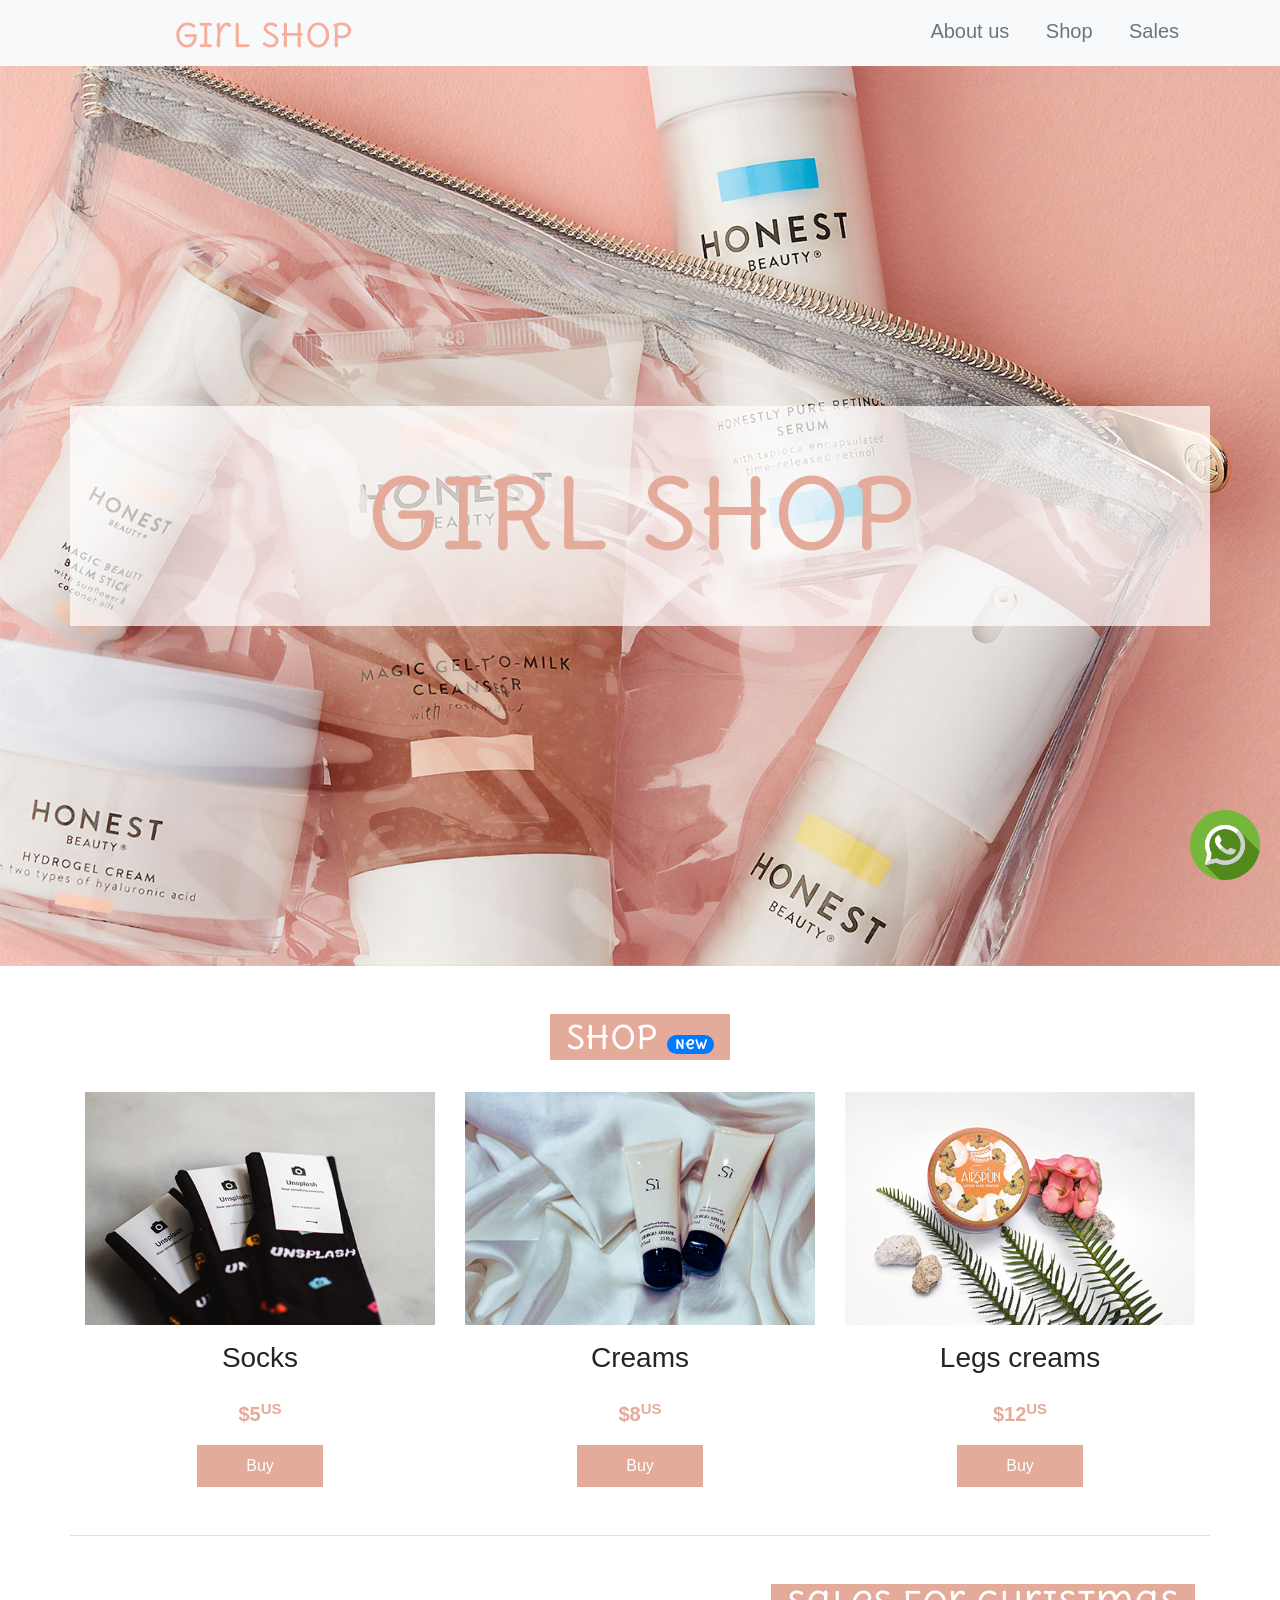
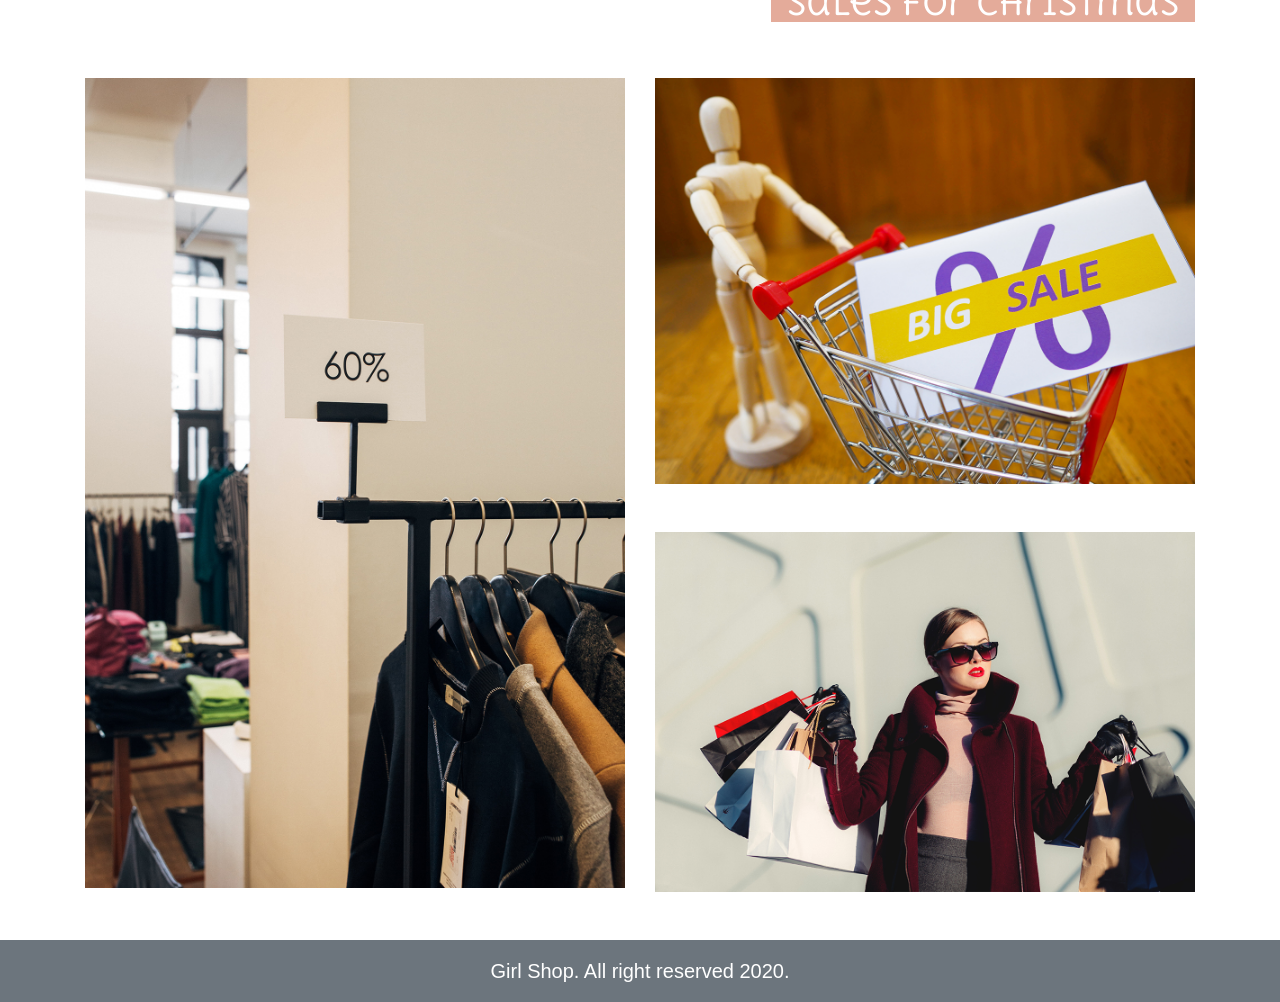
==== index.html.html @ a05b123c "Primer commit del proyecto" ====
<!DOCTYPE html>
<html lang="en">
<head>
  <meta charset="UTF-8">
  <meta name="viewport" content="width=device-width, initial-scale=1.0">
  <meta http-equiv="X-UA-Compatible" content="ie=edge">

  <!--CDN'S-->

  <link rel="stylesheet" href="https://maxcdn.bootstrapcdn.com/bootstrap/4.4.1/css/bootstrap.min.css">
  <script src="https://ajax.googleapis.com/ajax/libs/jquery/3.4.1/jquery.min.js"></script>
  <script src="https://cdnjs.cloudflare.com/ajax/libs/popper.js/1.16.0/umd/popper.min.js"></script>
  <script src="https://maxcdn.bootstrapcdn.com/bootstrap/4.4.1/js/bootstrap.min.js"></script>
  <link href="https://fonts.googleapis.com/css2?family=Delius+Unicase&display=swap" rel="stylesheet">

  <!--CDN'S-->

  <title>Girl Shop</title>

</head>

<body>

  <!--CSS-->

  <style>
    header{
      background:url('image/portada.jpg');
      height:100vh;
      background-size:cover;
      color:#e4ab9a;
    }

    header h1{
      font-family: 'Delius Unicase', cursive;
    }

    h2{
      font-family: 'Delius Unicase', cursive;
      background:#e4ab9a;
      color:white;
    }

    header .fondo-blanco{
      background:rgba(255,255,255,.7);
    }

    .precio{
      color:#e4ab9a;
    }

    .btnRosa{
      color:#fff;
      background:#e4ab9a;
      border:1px solid #e4ab9a;
    }

    .btnWhats{
      bottom:20px;
      right:20px;
      width:70px;
    }

    .newInfo{
      font-size: small;
    }

  </style>

  <!--CSS-->

  <!--Menu navigation-->

  <nav class="bg-light sticky-top">

    <div class="container">
      <div class="row">
        <div class="col-12 col-md-4 text-center p-2">
          <a href="#"><img src="image/logo.png" alt="Logo girl Shop"></a>
        </div>

        <div class="col-12 col-md-8 text-right d-none d-md-block">
          <ul class="mb-0">
            <li class="d-inline-block p-3"><a href="" class="lead text-secondary">About us</a></li>
            <li class="d-inline-block p-3"><a href="" class="lead text-secondary">Shop</a></li>
            <li class="d-inline-block p-3"><a href="" class="lead text-secondary">Sales</a></li>
          </ul>
        </div>

      </div>

    </div>
  </nav>

  <!--Menu navigation-->

  <header>
    <div class="container h-100">
      <div class="row h-100">
        <div class="col-12 h-auto align-self-center text-center fondo-blanco py-5">
          <h1 class="display-1">GIRL SHOP</h1>
        </div>
      </div>
    </div>
  </header>

  <main>
    <div class="container">

      <!--Begin section of shop-->
      <div class="row py-5 border-bottom">
        <div class="col-12 text-center pb-4">
          <h2 class="d-inline-block py-1 px-3">Shop  <span class="badge badge-pill badge-primary newInfo">New</span></h2>
        </div>

        <!--Product 1-->
        <div class="col-12 col-md-4 text-center pb-3 pb-md-0">
          <a href="#"><img src="image/producto1.png" alt="calcetas" class="img-fluid"></a>
          <h3 class="py-3">Socks</h3>
          <span class="d-block precio lead font-weight-bolder pb-3">$5<sup>US</sup></span>
          <button class="btnRosa py-2 px-5">Buy</button>
        </div>

        <!--Product 2-->
        <div class="col-12 col-md-4 text-center pb-3 pb-md-0">
          <a href="#"><img src="image/producto2.png" alt="calcetas" class="img-fluid"></a>
          <h3 class="py-3">Creams</h3>
          <span class="d-block precio lead font-weight-bolder pb-3">$8<sup>US</sup></span>
          <button class="btnRosa py-2 px-5">Buy</button>
        </div>

        <!--Product 3-->
        <div class="col-12 col-md-4 text-center pb-3 pb-md-0">
          <a href="#"><img src="image/producto3.png" alt="calcetas" class="img-fluid"></a>
          <h3 class="py-3">Legs creams</h3>
          <span class="d-block precio lead font-weight-bolder pb-3">$12<sup>US</sup></span>
          <button class="btnRosa py-2 px-5">Buy</button>
        </div>
      </div>
      <!--End section of shop-->

      <!--Section of sales-->
      <div class="row py-5">
        <div class="col-12 text-right pb-5">
          <h2 class="d-inline-block px-3">Sales for Christmas</h2>
        </div>
        <div class="col-12 col-md-6">
          <img src="image/rebajas1.jpg" alt="Rebajas 60 porcieto" class="img-fluid">
        </div>
        <div class="col-12 col-md-6">
          <div class="row">
            <div class="col-12 pb-2 pb-md-0">
              <img src="image/rebajas2.jpg" alt="Rebajas carrito" class="img-fluid">
            </div>
            <div class="col-12 mt-5 pb-2 pb-md-0">
              <img src="image/rebajas3.jpg" alt="Rebajas chica comprando" class="img-fluid">
            </div>
          </div>
        </div>
      </div>

      <!--End section of sales-->

    </div>
  </main>

  <!--Foot-->

  <footer class="bg-secondary">
    <div class="container">
      <div class="row py-3">
        <div class="col-12 text-center">
          <p class="mb-0 lead text-white">
            Girl Shop. All right reserved 2020.
          </p>
        </div>
      </div>
    </div>
  </footer>

  <!--Foot-->

  <!--Contact whatsapp-->

  <div class="position-fixed btnWhats">
    <a href="https://wa.me/521123456XXXX" target="_blank"><img src="image/whatsapp.png" alt="boton whatsapp" class="img-fluid"></a>
  </div>

  <!--Contact whatsapp-->

</body>
</html>
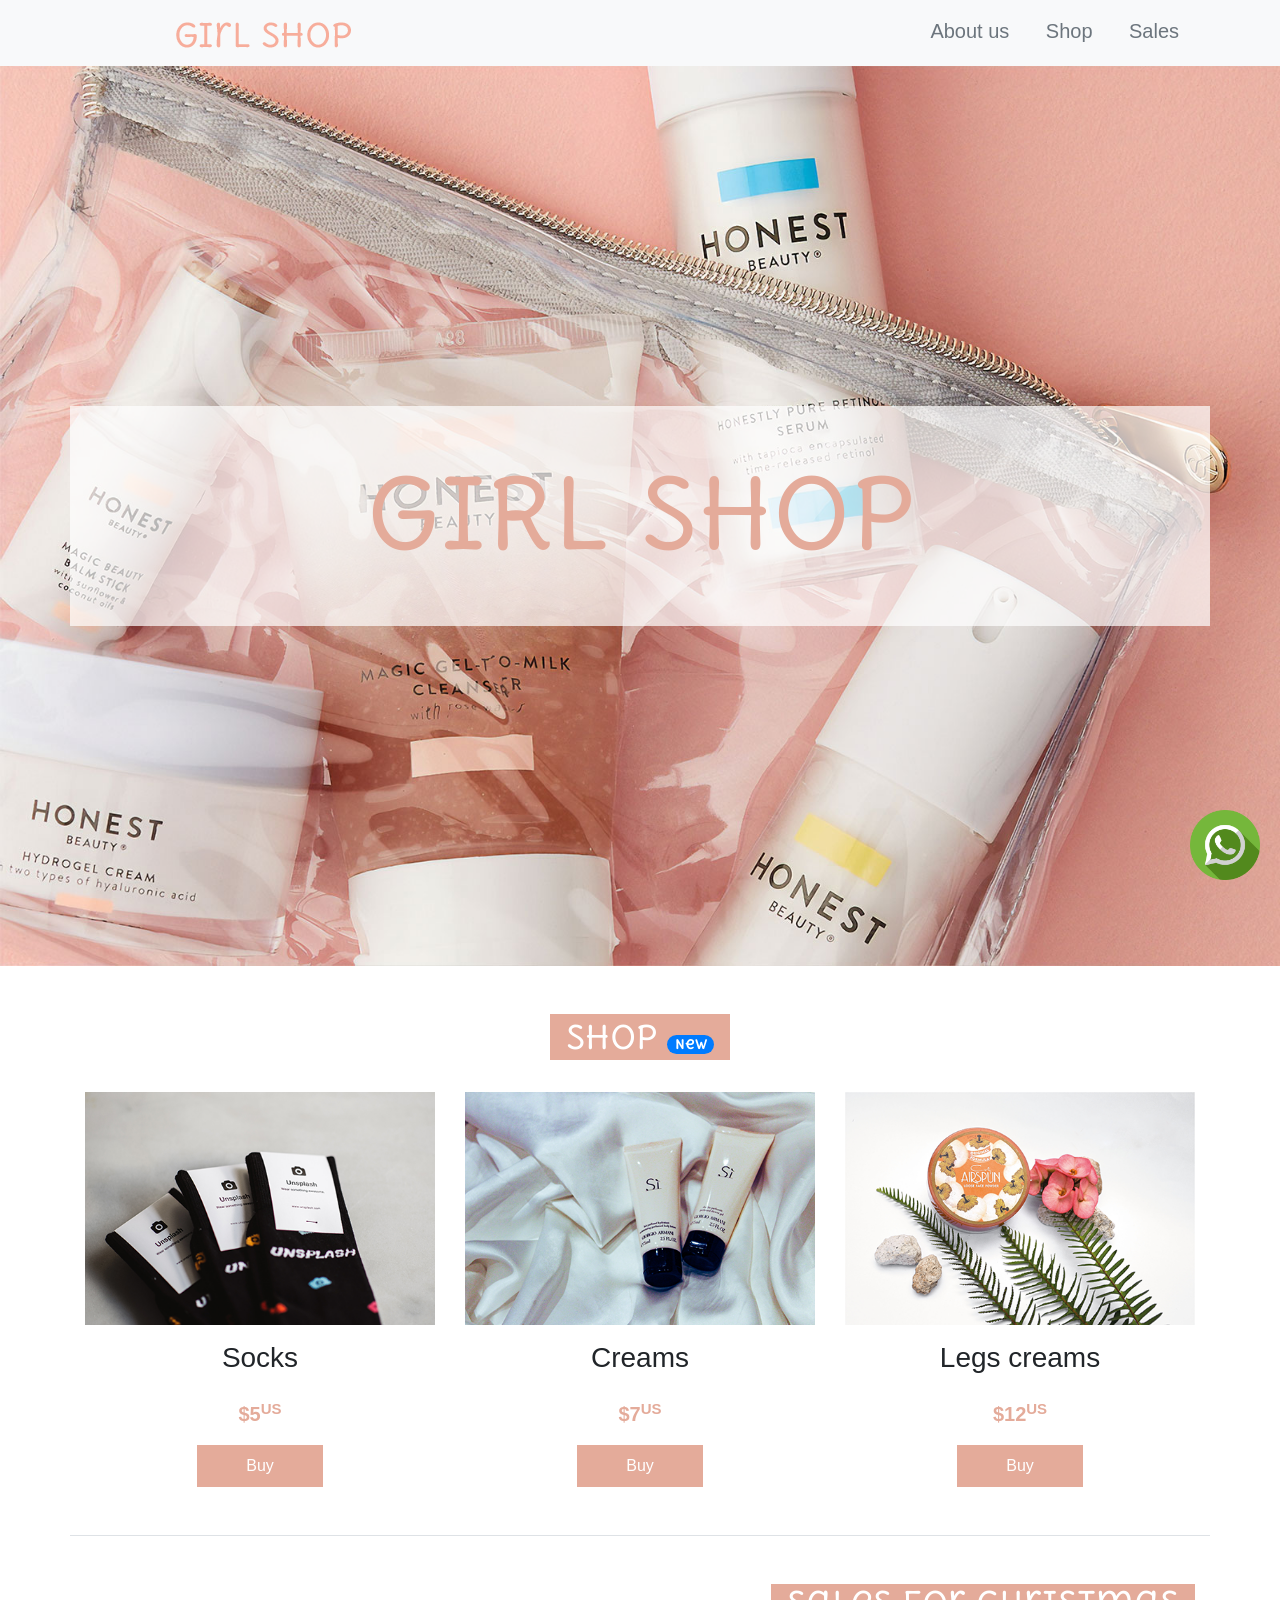
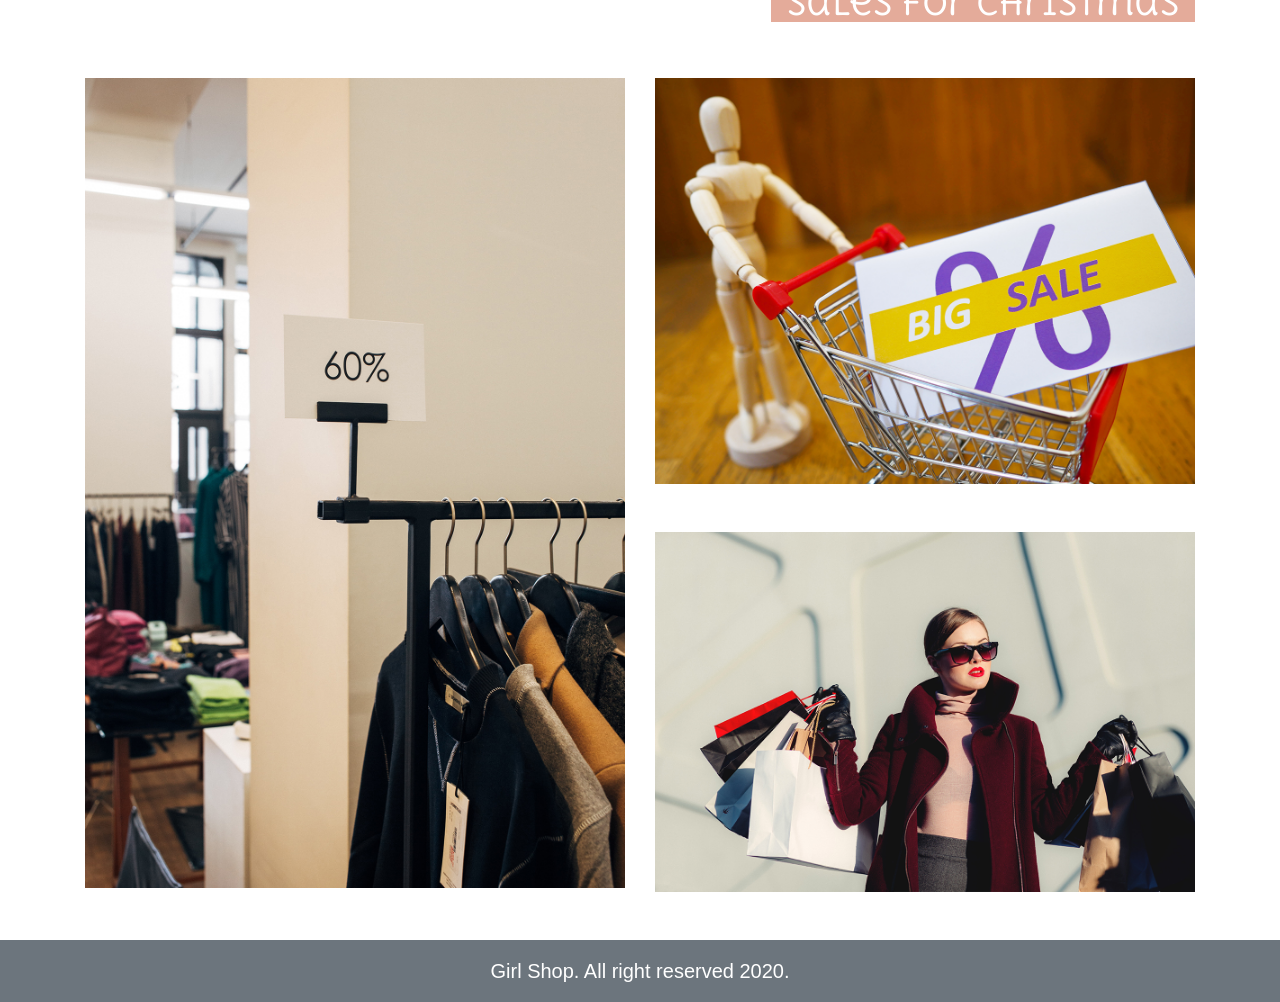
==== commit 5a84c88c: "Se cambio el precio de 8$ a 7$" ====
--- a/index.html.html
+++ b/index.html.html
@@ -22,7 +22,7 @@
 <body>
 
   <!--CSS-->
-
+  <!--El proyecto ya esta listo para el primer commit-->
   <style>
     header{
       background:url('image/portada.jpg');
@@ -125,7 +125,7 @@
         <div class="col-12 col-md-4 text-center pb-3 pb-md-0">
           <a href="#"><img src="image/producto2.png" alt="calcetas" class="img-fluid"></a>
           <h3 class="py-3">Creams</h3>
-          <span class="d-block precio lead font-weight-bolder pb-3">$8<sup>US</sup></span>
+          <span class="d-block precio lead font-weight-bolder pb-3">$7<sup>US</sup></span>
           <button class="btnRosa py-2 px-5">Buy</button>
         </div>
 
